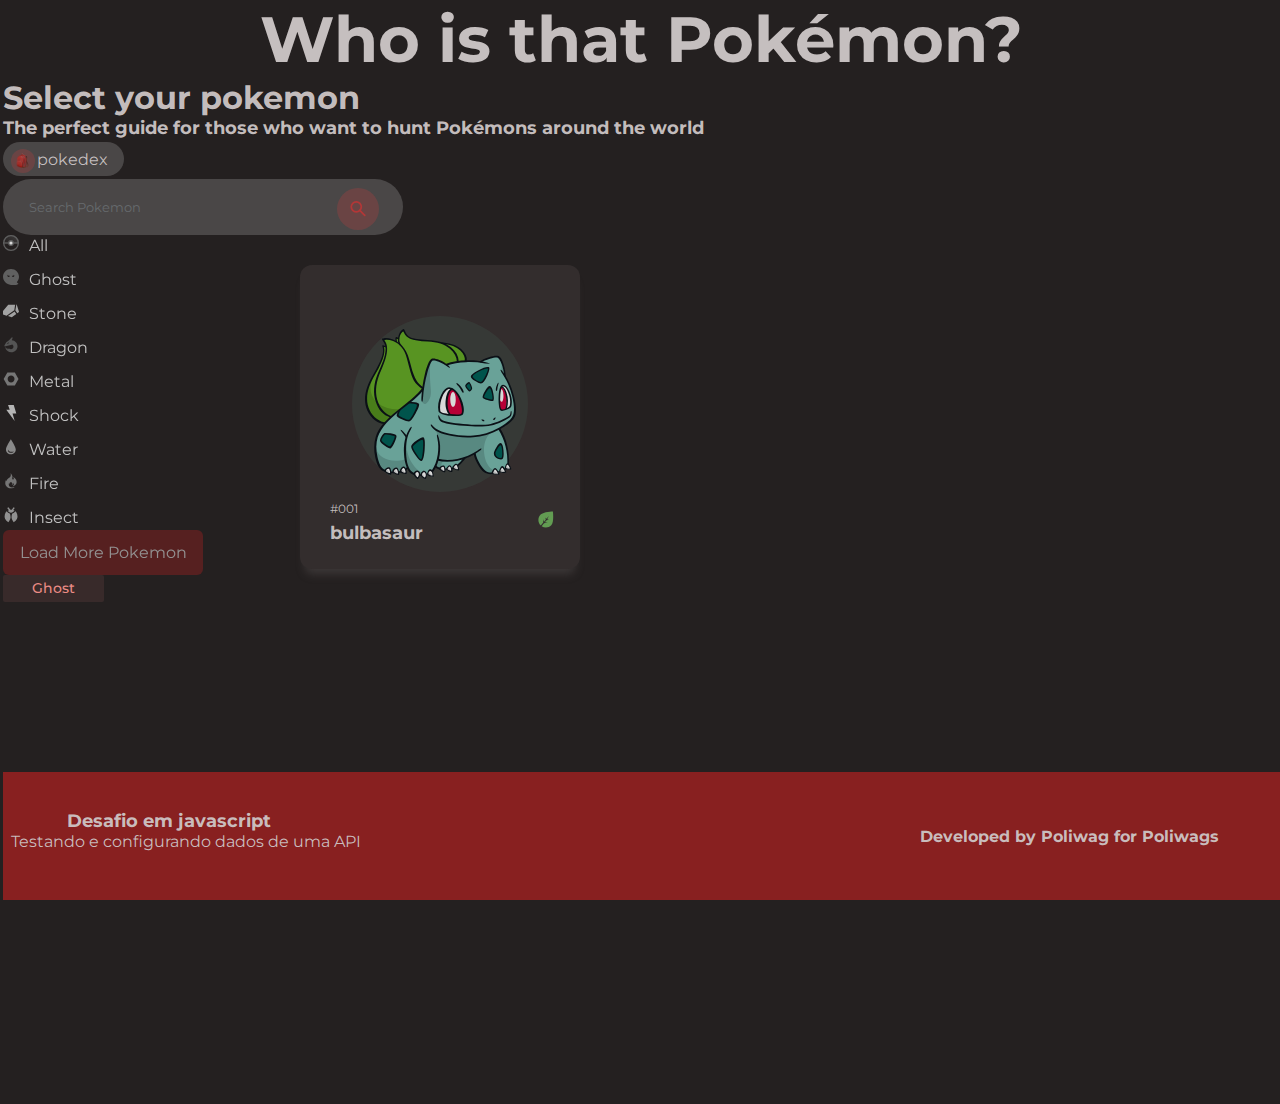
==== Components.html @ cf362e00 "commiting components changes" ====
<!DOCTYPE html>
<html lang="en">
<head>
    <meta charset="UTF-8">
    <meta http-equiv="X-UA-Compatible" content="IE=edge">
    <link rel="preconnect" href="https://fonts.googleapis.com">
    <link rel="preconnect" href="https://fonts.gstatic.com" crossorigin>
    <meta name="viewport" content="width=device-width, initial-scale=1.0">
    <title>Componentes</title>
    <link rel="stylesheet" href="styles.css">
    <link href="https://fonts.googleapis.com/css2?family=Montserrat:ital,wght@0,400;0,500;1,300&display=swap" rel="stylesheet">
</head>
<body>

    <h1 >Who is that Pokémon?</h1>
    <h2>Select your pokemon</h2>
    <h3>The perfect guide for those who want to hunt Pokémons around the world</h3>
    <div class="tag-bag">
        <div class="img-mask">
            <img src="assets/bag-red.svg" alt="">
        </div>
        <span>pokedex</span>
    </div>
    <div class="search">
        <input type="text" name="name" placeholder="Search Pokemon">
        <div class="img-mask">
            <img src="assets/icon-search.svg" alt="search"></div>
    </div>
    <div class="card">
        <div class="img-mask">
            <div class="img-background grass">
                <img src="assets/bulbasaur.svg" alt="pokemon">
            </div>
        </div>
        <div class="card-footer">
            <div class="info">
                <span class="number">#001</span>
                <h3 class="pokemon-name">bulbasaur</h3>
            </div>
            <img src="assets/icon-types/grass.svg" alt="">
        </div>

    </div>
    
    <ul class="type-list">
        <li class="all"><img src="assets/icon-all.svg"> <span >All</span></li>
        <li class="ghost"><img src="assets/icon-types/ghost.svg "> <span >Ghost </span> </li>
        <li class="stone"><img src="assets/icon-types/rock.svg "> <span >Stone </span> </li>
        <li class="dragon"><img src="assets/icon-types/dragon.svg "> <span>Dragon </span> </li>
        <li class="steal"><img src="assets/icon-types/steel.svg "> <span>Metal </span> </li>
        <li class="eletric"><img src="assets/icon-types/electric.svg "> <span >Shock </span> </li>
        <li class="water"><img src="assets/icon-types/water.svg "> <span >Water </span> </li>
        <li class="fire"><img src="assets/icon-types/fire.svg "> <span >Fire </span> </li>
        <li class="bug"><img src="assets/icon-types/bug.svg "> <span>Insect </span> </li>
    </ul>
    
    <div class="loadMore">
            <span>
                Load More Pokemon
            </span>
    </div>
    
    <span class="tag-type psychic">
        Ghost
    </span>
    
    <footer>
        <h3>Desafio em javascript</h3>
        <span>Testando e configurando dados de uma API</span>

        <h4>Developed by Poliwag for Poliwags</h4>
    </footer>

    
    <div class="modal">
        <div class="box">
        <div class="close-mask"></div>
        <div class="close" >
            <img src="assets/close.svg" alt="">
        </div>
            <div class="left-container grass">
                <div class="icon-box">
                    <div class="icon-mask">
                        <img src="assets/icon-types/grass.svg" alt="" >
                    </div>
                </div>
                <div class="img-box">
                    <img src="assets/bulbasaur.svg" alt="">
                </div>
            </div>
            <div class="right-container-mask">
           
                <div class="right-container">
                    <div class="general-info">
                        <h2 class="name">
                            Bulbasaur
                            <span class="number">#001</span>
                        </h2>
                        <ul class="types-modal">
                            <li>
                                <span class="tag-type grass">grass</span>
                            </li>
                            <li>
                                <span class="tag-type poison"> Poison </span>
                            </li>
                            <li>
    
                            </li>
                        </ul>
                        <ul class="infos">
                            <li>
                                <span>Height</span>
                                <strong>0.7m</strong>
                            </li>
                            <li>
                                <span>Weight</span>
                                <strong>6.9kg</strong>
                            </li>
                            <li>
                                <span>Abilities</span>
                                <strong>Overgrow</strong>
                            </li>
                        </ul>
                    </div>
                    <div class="weakness">

                        <h4>Weakness</h4>
                        <ul class="weak">
                            <li><span class="tag-type fire">Fire</span></li>
                            <li><span class="tag-type psychic">Psychic</span></li>
                            <li><span class="tag-type flying">Flying</span></li>
                            <li><span class="tag-type ice">Ice</span></li>
                        </ul>
                
                    </div>
                    <div class="stats-box">
                        <h4>
                            Stats
                        </h4>
                        <div class="stats">
                            <div class="single-stats">
                                <span>
                                    HP
                                </span>
                                <ul class="stats-bar">
                                    <div class="bar">
                                        <ul>
                                            <li></li>
                                            <li></li>
                                            <li></li>
                                            <li></li>
                                        </ul>

                                    </div>
                                </ul>
                            </div>
                            <div class="single-stats">
                                <span>
                                    Attack
                                </span>
                                <ul class="stats-bar">
                                    <div class="bar">
                                        <ul>
                                            <li></li>
                                            <li></li>
                                            <li></li>
                                            <li></li>
                                        </ul>

                                    </div>
                                </ul>
                            </div>
                            <div class="single-stats">
                                <span>
                                    Defense
                                </span>
                                <ul class="stats-bar">
                                    <div class="bar">
                                        <ul>
                                            <li></li>
                                            <li></li>
                                            <li></li>
                                            <li></li>
                                        </ul>

                                    </div>
                                </ul>
                            </div>
                            <div class="single-stats">
                                <span>
                                    Sp.attack
                                </span>
                                <ul class="stats-bar">
                                    <div class="bar">
                                        <ul>
                                            <li></li>
                                            <li></li>
                                            <li></li>
                                            <li></li>
                                        </ul>

                                    </div>
                                </ul>
                            </div>
                            <div class="single-stats">
                                <span>
                                    Sp.defense
                                </span>
                                <ul class="stats-bar">
                                    <div class="bar">
                                        <ul>
                                            <li></li>
                                            <li></li>
                                            <li></li>
                                            <li></li>
                                        </ul>

                                    </div>
                                </ul>
                            </div>
                            <div class="single-stats">
                                <span>
                                    Speed
                                </span>
                                <ul class="stats-bar">
                                    <div class="bar">
                                        <ul>
                                            <li></li>
                                            <li></li>
                                            <li></li>
                                            <li></li>
                                        </ul>

                                    </div>
                                </ul>
                                </ul>
                            </div>


                        </div>         

                    </div>
               
    
    
                </div>
            </div>

        </div>
    </div>


    

    <script src="scripts/script.js" type="module"></script>
</body>
</html>
---- styles.css ----
@import'./styles/components.css/Text.css';
@import './styles/components.css/search.css';
@import './styles/components.css/card.css';
@import './styles/components.css/tagBag.css';
@import './styles/components.css/list.css';
@import './styles/components.css/footer.css';
@import './styles/components.css/loadMore.css';
@import './styles/components.css/tagType.css';
@import './styles/components.css/modal.css';
@import './styles/header.css';

:root{
    --bg-color:#242020;
    --bg-lighter:#4A4747;
    --bg-card: #332d2d;
    --gray-400: #4A4747;
    --red: #f33c3cd8;
    --type-bug: #9BBA48;
    --type-dark: #595761;
    --type-dragon: #2C6AC1;
    --type-electric: #D4BC34;
    --type-fairy: #E296E1;
    --type-fighting: #C44D61;
    --type-ground: #CE8056;
    --type-ice: #71BAAC;
    --type-normal: #909090;
    --type-poison: AC6ACA#;
    --type-psychic: #EB8B85;
    --type-rock: #84BEB3;
    --type-ghost: #616EB7;
    --type-grass: #73B861;
    --type-steel: #6594A1;
    --type-water: #4F77BE;
    --type-fire: #E96303;
    --type-flying: #758CBD;
    --blue-primary: #3F5DB3;
}
img{
    filter: brightness(.85) contrast(1);
}
*{
    font-family: 'Montserrat', sans-serif;
    color: #cec7c7f3;
    box-sizing: border-box;
    margin: 0;
}
html{
    background-color: #242020;
    margin-left: 3px;
    overflow-x: hidden;
}
div{
    margin-top: 3px;
}
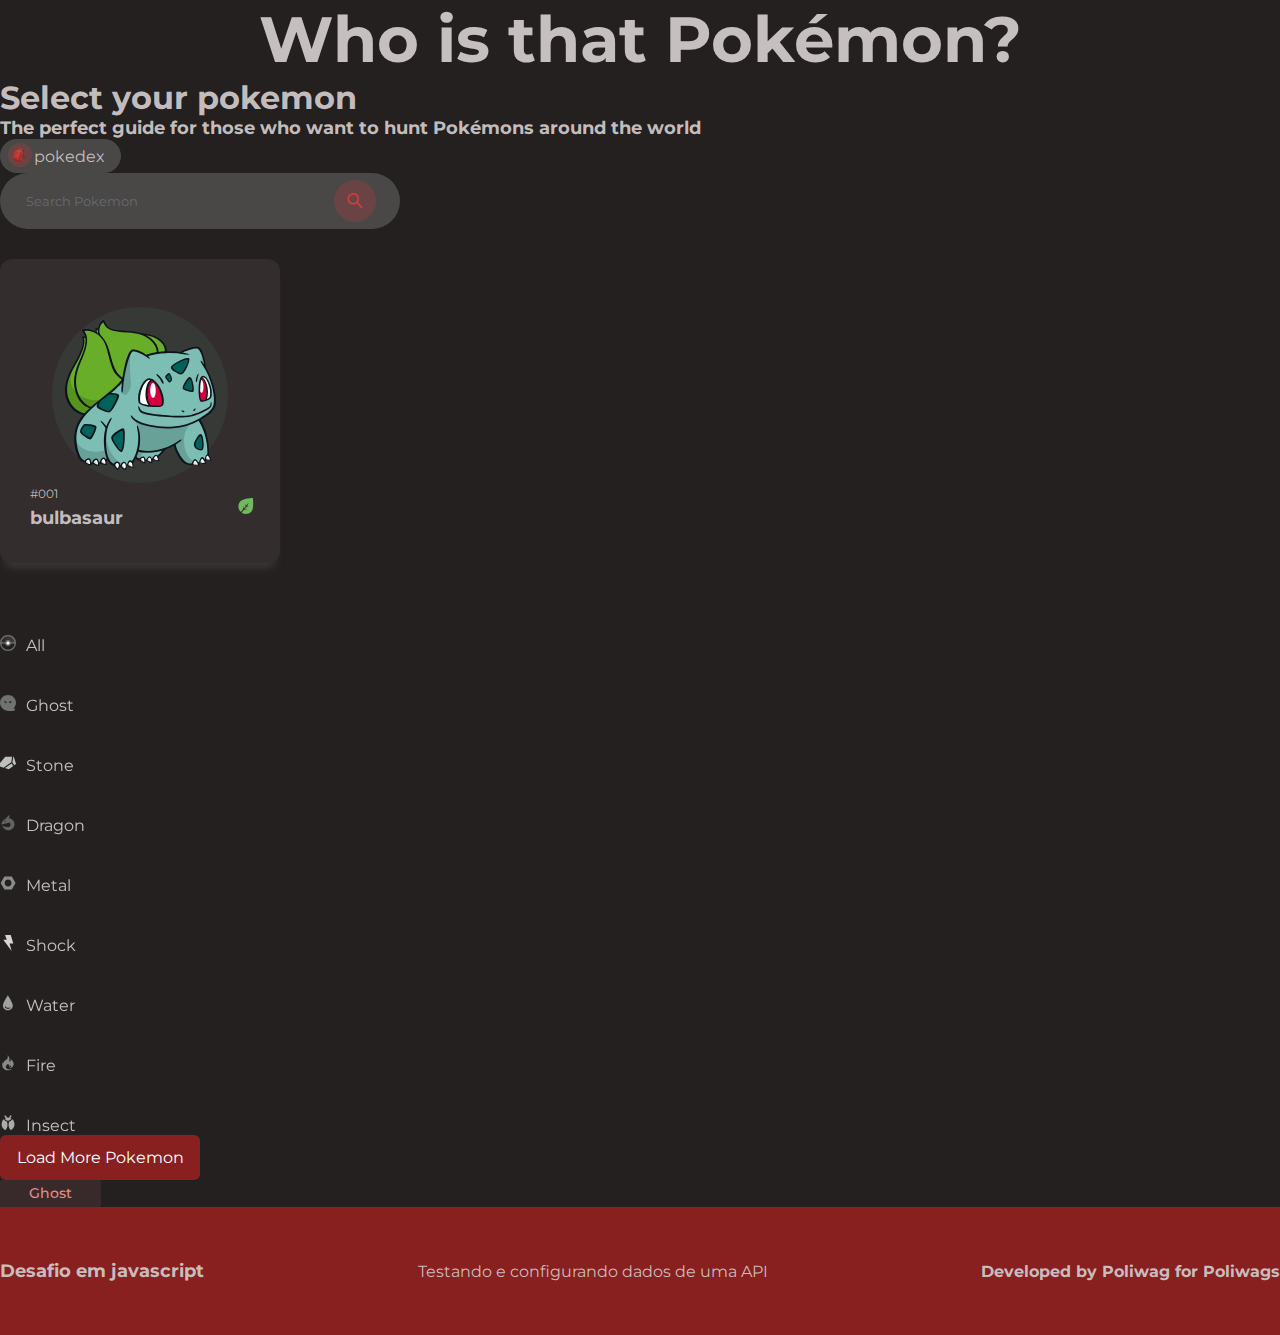
==== commit 82d8e95a: "commiting main front end changes" ====
--- a/Components.html
+++ b/Components.html
@@ -72,183 +72,7 @@
     </footer>
 
     
-    <div class="modal">
-        <div class="box">
-        <div class="close-mask"></div>
-        <div class="close" >
-            <img src="assets/close.svg" alt="">
-        </div>
-            <div class="left-container grass">
-                <div class="icon-box">
-                    <div class="icon-mask">
-                        <img src="assets/icon-types/grass.svg" alt="" >
-                    </div>
-                </div>
-                <div class="img-box">
-                    <img src="assets/bulbasaur.svg" alt="">
-                </div>
-            </div>
-            <div class="right-container-mask">
-           
-                <div class="right-container">
-                    <div class="general-info">
-                        <h2 class="name">
-                            Bulbasaur
-                            <span class="number">#001</span>
-                        </h2>
-                        <ul class="types-modal">
-                            <li>
-                                <span class="tag-type grass">grass</span>
-                            </li>
-                            <li>
-                                <span class="tag-type poison"> Poison </span>
-                            </li>
-                            <li>
-    
-                            </li>
-                        </ul>
-                        <ul class="infos">
-                            <li>
-                                <span>Height</span>
-                                <strong>0.7m</strong>
-                            </li>
-                            <li>
-                                <span>Weight</span>
-                                <strong>6.9kg</strong>
-                            </li>
-                            <li>
-                                <span>Abilities</span>
-                                <strong>Overgrow</strong>
-                            </li>
-                        </ul>
-                    </div>
-                    <div class="weakness">
-
-                        <h4>Weakness</h4>
-                        <ul class="weak">
-                            <li><span class="tag-type fire">Fire</span></li>
-                            <li><span class="tag-type psychic">Psychic</span></li>
-                            <li><span class="tag-type flying">Flying</span></li>
-                            <li><span class="tag-type ice">Ice</span></li>
-                        </ul>
-                
-                    </div>
-                    <div class="stats-box">
-                        <h4>
-                            Stats
-                        </h4>
-                        <div class="stats">
-                            <div class="single-stats">
-                                <span>
-                                    HP
-                                </span>
-                                <ul class="stats-bar">
-                                    <div class="bar">
-                                        <ul>
-                                            <li></li>
-                                            <li></li>
-                                            <li></li>
-                                            <li></li>
-                                        </ul>
-
-                                    </div>
-                                </ul>
-                            </div>
-                            <div class="single-stats">
-                                <span>
-                                    Attack
-                                </span>
-                                <ul class="stats-bar">
-                                    <div class="bar">
-                                        <ul>
-                                            <li></li>
-                                            <li></li>
-                                            <li></li>
-                                            <li></li>
-                                        </ul>
-
-                                    </div>
-                                </ul>
-                            </div>
-                            <div class="single-stats">
-                                <span>
-                                    Defense
-                                </span>
-                                <ul class="stats-bar">
-                                    <div class="bar">
-                                        <ul>
-                                            <li></li>
-                                            <li></li>
-                                            <li></li>
-                                            <li></li>
-                                        </ul>
-
-                                    </div>
-                                </ul>
-                            </div>
-                            <div class="single-stats">
-                                <span>
-                                    Sp.attack
-                                </span>
-                                <ul class="stats-bar">
-                                    <div class="bar">
-                                        <ul>
-                                            <li></li>
-                                            <li></li>
-                                            <li></li>
-                                            <li></li>
-                                        </ul>
-
-                                    </div>
-                                </ul>
-                            </div>
-                            <div class="single-stats">
-                                <span>
-                                    Sp.defense
-                                </span>
-                                <ul class="stats-bar">
-                                    <div class="bar">
-                                        <ul>
-                                            <li></li>
-                                            <li></li>
-                                            <li></li>
-                                            <li></li>
-                                        </ul>
-
-                                    </div>
-                                </ul>
-                            </div>
-                            <div class="single-stats">
-                                <span>
-                                    Speed
-                                </span>
-                                <ul class="stats-bar">
-                                    <div class="bar">
-                                        <ul>
-                                            <li></li>
-                                            <li></li>
-                                            <li></li>
-                                            <li></li>
-                                        </ul>
-
-                                    </div>
-                                </ul>
-                                </ul>
-                            </div>
-
-
-                        </div>         
-
-                    </div>
-               
-    
-    
-                </div>
-            </div>
-
-        </div>
-    </div>
-
+   
 
     
 
--- a/styles.css
+++ b/styles.css
@@ -8,6 +8,10 @@
 @import './styles/components.css/tagType.css';
 @import './styles/components.css/modal.css';
 @import './styles/header.css';
+@import './styles/search-container.css';
+@import './styles/swipper.css';
+@import './styles/main..css';
+@import './styles/load-more-section.css';
 
 :root{
     --bg-color:#242020;
@@ -24,7 +28,7 @@
     --type-ground: #CE8056;
     --type-ice: #71BAAC;
     --type-normal: #909090;
-    --type-poison: AC6ACA#;
+    --type-poison: #AC6ACA;
     --type-psychic: #EB8B85;
     --type-rock: #84BEB3;
     --type-ghost: #616EB7;
@@ -36,7 +40,6 @@
     --blue-primary: #3F5DB3;
 }
 img{
-    filter: brightness(.85) contrast(1);
 }
 *{
     font-family: 'Montserrat', sans-serif;
@@ -46,9 +49,5 @@
 }
 html{
     background-color: #242020;
-    margin-left: 3px;
     overflow-x: hidden;
-}
-div{
-    margin-top: 3px;
 }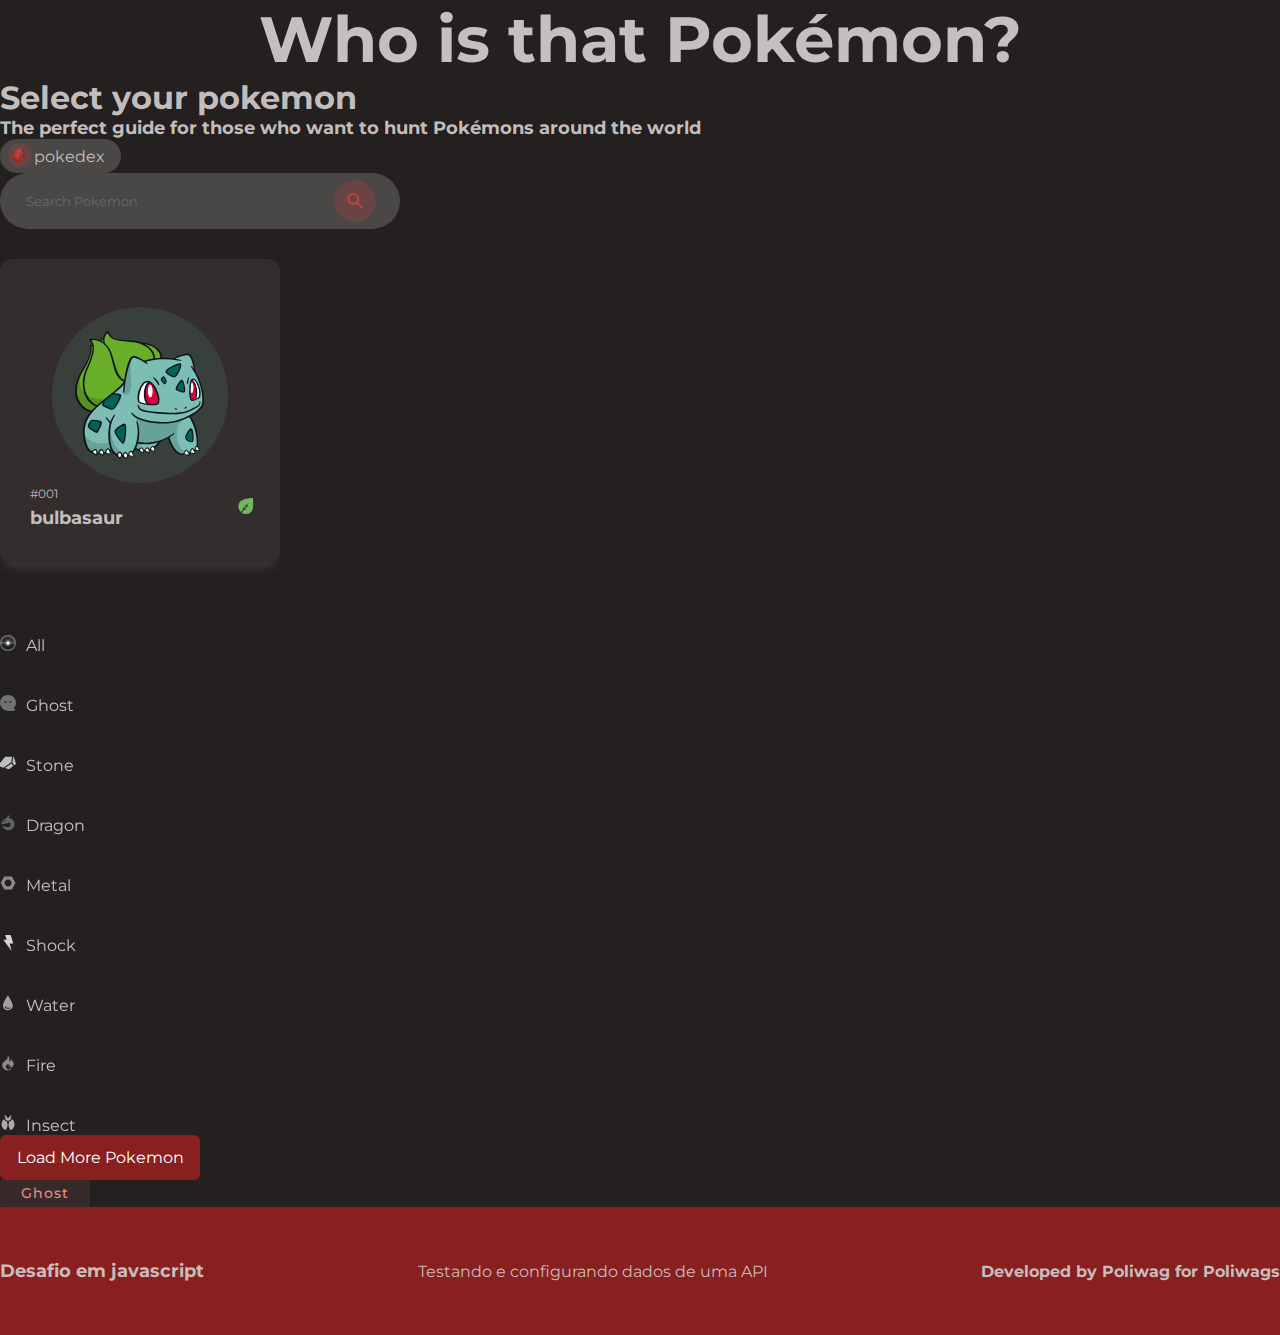
==== commit fdfc71f9: "Javascript funcionalities added" ====
--- a/Components.html
+++ b/Components.html
@@ -72,7 +72,175 @@
     </footer>
 
     
-   
+    <div class="modal">
+        <div class="box">
+        <div class="close" >
+            <img src="assets/close.svg" alt="">
+        </div>
+            <div class="right-container-mask">
+           
+                <div class="right-container">
+                    <div class="general-info">
+                        <h2 class="name">
+                            Bulbasaur
+                            <span class="number">#001</span>
+                        </h2>
+                        <ul class="types-modal">
+                            <li>
+                                <span class="tag-type grass">grass</span>
+                            </li>
+                            <li>
+                                <span class="tag-type poison"> Poison </span>
+                            </li>
+                            <li>
+    
+                            </li>
+                        </ul>
+                        <ul class="infos">
+                            <li>
+                                <span>Height</span>
+                                <strong>0.7m</strong>
+                            </li>
+                            <li>
+                                <span>Weight</span>
+                                <strong>6.9kg</strong>
+                            </li>
+                            <li>
+                                <span>Category</span>
+                                <strong>Seed</strong>
+                            </li>
+                            <li>
+                                <span>Abilities</span>
+                                <strong>Overgrow</strong>
+                            </li>
+                        </ul>
+                    </div>
+                    <div class="weakness">
+
+                        <h4>Weakness</h4>
+                        <ul class="weak">
+                            <li><span class="tag-type fire">Fire</span></li>
+                            <li><span class="tag-type psychic">Psychic</span></li>
+                            <li><span class="tag-type flying">Flying</span></li>
+                            <li><span class="tag-type ice">Ice</span></li>
+                        </ul>
+                
+                    </div>
+                    <div class="stats-box">
+                        <h4>
+                            Stats
+                        </h4>
+                        <div class="stats">
+                            <div class="single-stats">
+                                <span>
+                                    HP
+                                </span>
+                                <ul class="stats-bar">
+                                    <div class="bar hp">
+                                        <ul>
+                                            <li></li>
+                                            <li></li>
+                                            <li></li>
+                                            <li></li>
+                                        </ul>
+
+                                    </div>
+                                </ul>
+                            </div>
+                            <div class="single-stats">
+                                <span>
+                                    Attack
+                                </span>
+                                <ul class="stats-bar">
+                                    <div class="bar attack">
+                                        <ul>
+                                            <li></li>
+                                            <li></li>
+                                            <li></li>
+                                            <li></li>
+                                        </ul>
+
+                                    </div>
+                                </ul>
+                            </div>
+                            <div class="single-stats">
+                                <span>
+                                    Defense
+                                </span>
+                                <ul class="stats-bar">
+                                    <div class="bar defense">
+                                        <ul>
+                                            <li></li>
+                                            <li></li>
+                                            <li></li>
+                                            <li></li>
+                                        </ul>
+
+                                    </div>
+                                </ul>
+                            </div>
+                            <div class="single-stats">
+                                <span>
+                                    Sp.attack
+                                </span>
+                                <ul class="stats-bar">
+                                    <div class="bar sp-attack">
+                                        <ul>
+                                            <li></li>
+                                            <li></li>
+                                            <li></li>
+                                            <li></li>
+                                        </ul>
+
+                                    </div>
+                                </ul>
+                            </div>
+                            <div class="single-stats">
+                                <span>
+                                    Sp.defense
+                                </span>
+                                <ul class="stats-bar">
+                                    <div class="bar sp-defense">
+                                        <ul>
+                                            <li></li>
+                                            <li></li>
+                                            <li></li>
+                                            <li></li>
+                                        </ul>
+
+                                    </div>
+                                </ul>
+                            </div>
+                            <div class="single-stats">
+                                <span>
+                                    Speed
+                                </span>
+                                <ul class="stats-bar">
+                                    <div class="bar speed">
+                                        <ul>
+                                            <li></li>
+                                            <li></li>
+                                            <li></li>
+                                            <li></li>
+                                        </ul>
+
+                                    </div>
+                                </ul>
+                                </ul>
+                            </div>
+
+
+                        </div>         
+
+                    </div>
+               
+    
+    
+                </div>
+            </div>
+
+        </div>
+    </div>
 
     
 
--- a/styles.css
+++ b/styles.css
@@ -12,6 +12,8 @@
 @import './styles/swipper.css';
 @import './styles/main..css';
 @import './styles/load-more-section.css';
+@import './styles/components.css/select-input.css';
+@import './styles/responsivity.css';
 
 :root{
     --bg-color:#242020;
